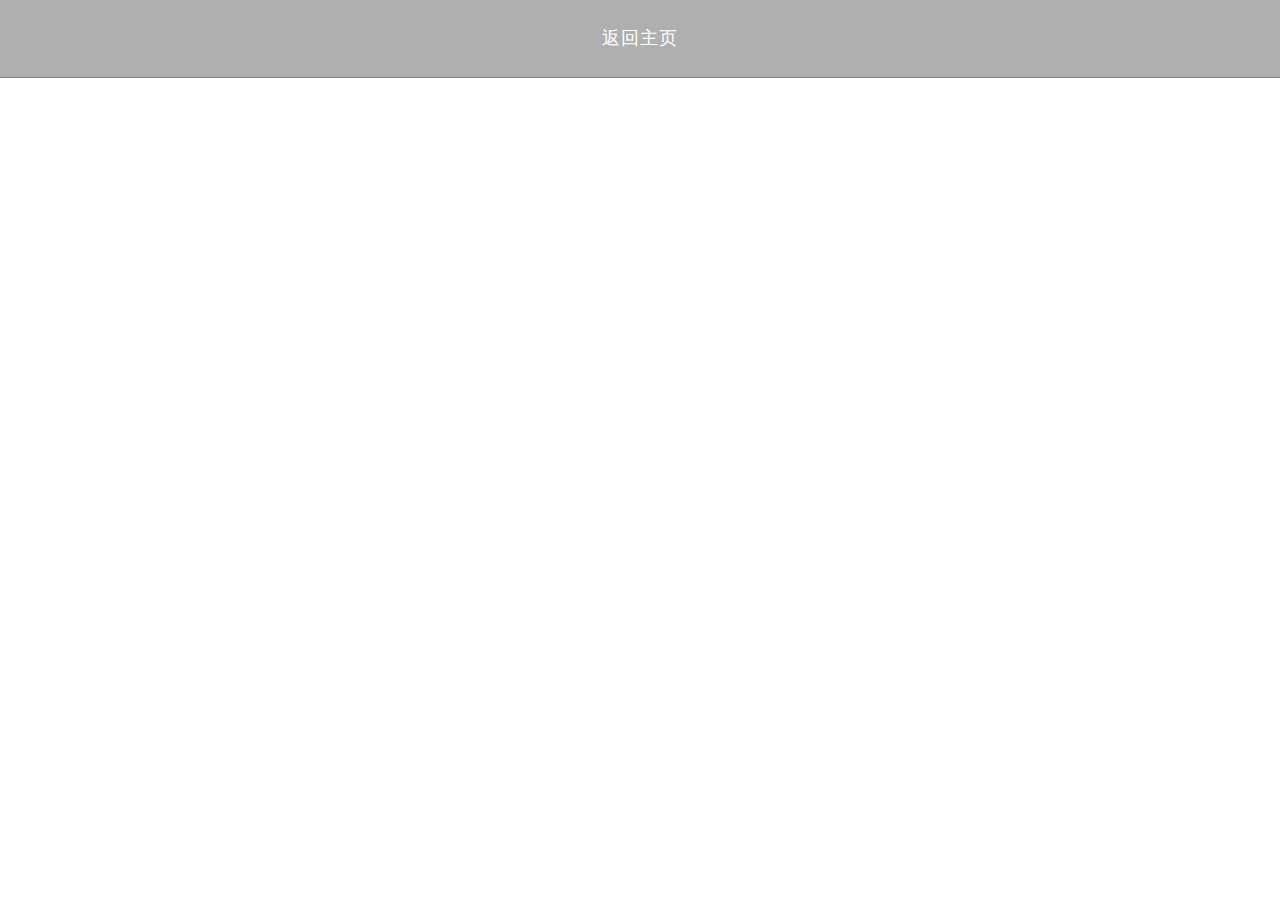
==== page1.html @ 69a890ba "Add files via upload" ====
<!DOCTYPE html>
<html>
<head>
    <title>一年一度军训季</title>
    <meta charset="utf-8">
    <link rel="stylesheet" type="text/css" href="css/css01.css">
</head>
<body class="page1" >
    <div id="haeder">
        <div id="nav-wrapper">
            <nav id="nav">
                <ul>
                    <li class="active"><a href="index.html">返回主页</a> </li>
                </ul>
            </nav>
        </div>
    </div>

<div class="flash">
    <div id="p1" class="p1" style="width: 1998px;font-size: 15em;color:white; font-family: 微软雅黑">2018届新生军训</div>
    <div id="p2" class="p2" style="width: 1998px;font-size: 15em;color:white;font-family: 微软雅黑">欢度2018年国庆</div>
</div>

</body>
</html>
---- css/css01.css ----
*{
	margin: 0;
	padding: 0;
}

/*基础*/
body{
	/*background:#F5F5F5;*/
	margin: 0 auto;
	width: 1998px;
}






/*主体*/
/*header*/

#header
{
	padding: 18em 10em 20em 10em;
	position: relative;
	background: url(../img/gate.jpg) repeat-y top center;
	background-attachment: fixed;
	background-size: cover;
	text-align:center;
}

#header:before
{
    position: absolute;
    left: 0;
    top: 0;
    width: 100%;
    height: 100%;
    background: rgba(64,64,64,0.1);
}


.homepage #header
{
	position: 12em 0 10em 0;
}

/*logo*/

#logo
{
	position: relative;
	z-index: 1;
}

#logo h1
{
}

#logo a
{
	display: inline-block;
	text-decoration: none;
	font-weight: 200;
	line-height: 1em;
	font-size: 6em;
	color:#fff;
	letter-spacing: -0.05em;
	font-family: Microsoft JhengHei;
	margin: 0 0 0 0;
	font-weight: border;
}

#logo span
{
	position: relative;
	top: 10px;
	font-size:1.5em;
	color: #fff;
	font-weight: bolder;
}


.p1
{
	margin-left: 8em;
	margin-right: 8em;
	padding-left: 15em;
	padding-right: 15em;
	font-size: 1.2em;
}

/*nav*/
#nav
{
}

#nav-wrapper
{	
	background: rgba(96,96,96,0.5);
	position: absolute;
	top: 0;
	left: 0;
	width: 100%;
	border-bottom: 1px grey solid;
}

#nav > ul
{
	margin: 0;
	padding: 0;
	text-align: center;
}

#nav > ul > li
{
	display: inline-block;
	border-right: 1px  white solid;
}

#nav > ul > li:last-child
{
	padding-right: 0;
	border-right: none;
}

#nav > ul > li > a
{
	display: inline-block;
	padding: 1.5em 1.5em;
	letter-spacing: 0.06em;
	text-decoration: none;
	font-size: 1.1em;
	color: #fff;


}

#nav li.active a
{
	color: #fff;
}

#nav > ul > li > ul
{
	display: none;
}

#feature
{
	padding:1.5em 0;
	font-size: 1.6em;

}

#feature .container
{
	margin-bottom: 3em;
	text-decoration: none;
	text-align: center;
}

#feature p
{
	line-height: 2em;
	font-size: 1.2em;
	text-align: center;
}

.row .u
{
/*	border:1px grey solid;*/
	display: inline-block;
	/*overflow: hidden;*/
	float: left;
	width: 600px;
	position: relative;
	left: 120px;
}

.u h3
{
	color: #5b5b5b;
	font-weight: bolder;
	padding-top: 1em;
	padding-bottom: 0.6em;
	text-align: center;
}

.button1
{
	display: inline-block;
	color: white;
	background-color: #5151a2;
	text-decoration: none;
	font-weight: bolder;
	position: relative;
	left: 220px;
	padding:1em 1em 1em 1em;
	border-radius: 0.25em;
	margin: 0px 10px 10px 10px;
}



 .container1 h2 
{
	padding-top: 1.1em;
	padding-bottom: 0.5em;
	color: #5b5b5b;
	font-family: Microsoft JhengHei;
}

.container1 p
{
	padding-right: 5em;
	padding-left: 5em;
	font-family: Microsoft JhengHei;
	padding-bottom: 3em;
}

/*.u1
{
	padding: 50px 10px 10px 50px;
	display: inline-block;
	float: left;
	position: relative;
	overflow: hidden;
	width: 200px;
	height: 150px;
}*/
.main
{
	display: inline-block;
	clear: left;
	background-color: #f1f1f1;
	/*border:2px red solid;*/
	/*z-index:-1;*/
	position: relative;
	top: 50px;
	font-family: Microsoft JhengHei;
	border-radius:(25px 25px 0 0)
}

.img
{
	/*border:2px blue solid;*/
	width: 80%;
	height: 450px;
	padding: 10px 0px 10px 0px;
	/*margin-bottom: 0px;*/
	display: inline-block;
	float: left;
	overflow: hidden;
	text-align: center;
	position: relative;
	top: 100px;
	left: 90px;
	background-color:  #f1f1f1;
	margin-left:0px;
	margin-bottom: 15px;
	/*box-shadow: 15px 20px black;*/
	border-radius:25px;
	/*background-color: grey;*/
}

.img img
{
	border-radius: 25px;
	box-shadow: 10px 10px grey;
}


.middle div
{
	font-size: 8em;
	text-align: center;
	font-family: Microsoft JhengHei;
	/*font-weight: bolder;*/
}

.middle
{
	background-image: url(../img/train.jpg);
	background-size: 1998px;
	height: 800px;
}










.main p
{
	padding: 50px 50px 50px 50px;
	display: inline-block;
	position: relative;
	bottom: 20px;

}



/*引脚*/

#footer
{
	font-family: Microsoft JhengHei;
	position: relative;
	bottom: -80px;
	background-color: #161616;
	/*border:2px red solid;*/
	clear: left;
	padding-bottom: 50px;
	margin-bottom:0px;
	text-align: center;
	padding: 120px 0 120px 50px;
	text-decoration: none;
}

li
{
	display: inline-block;
}


/*版权*/

#copyright
{
	border-top: 1px black solid;
	text-align: center;
	position: relative;
	display: inline-block;
	background-color:#161616;
	text-decoration: none;
	width: 80%;
}


#left,#right
		{
			float: left;
			text-align: center;
			height:2700px;

		}

		#left
		{
			width: 50%;
			background-color:#f1f1f1;
			/*background-image: url(../bondconstruct.jpg);*/
			position: relative;
			left: 50px;

		}

		#right
		{
			width: 50%;
			background-color:#f1f1f1;
			/*background-image: url(../bondconstruct.jpg);*/
			position: relative;
			right: 50px;
		}



		.tweet
		{
			text-align: center;
			background: url(../img/gate.jpg) repeat-y bottom center;
	    	background-attachment: fixed;
			background-size: 1998px;
			position: relative;
			top: 100px;
			/*border:2px red solid;*/
			width: 1998px;
			height: 500px;
			z-index: 2;
			padding: 50px 100px 0 50px;
			margin: 0;
		}

		.tweet .section
		{
			font-size: 50px;
			font-weight: bolder;
			font-family:  Microsoft JhengHei;
			color: white;
		}

		a
		{
			text-decoration: none;
			color: white;
		}
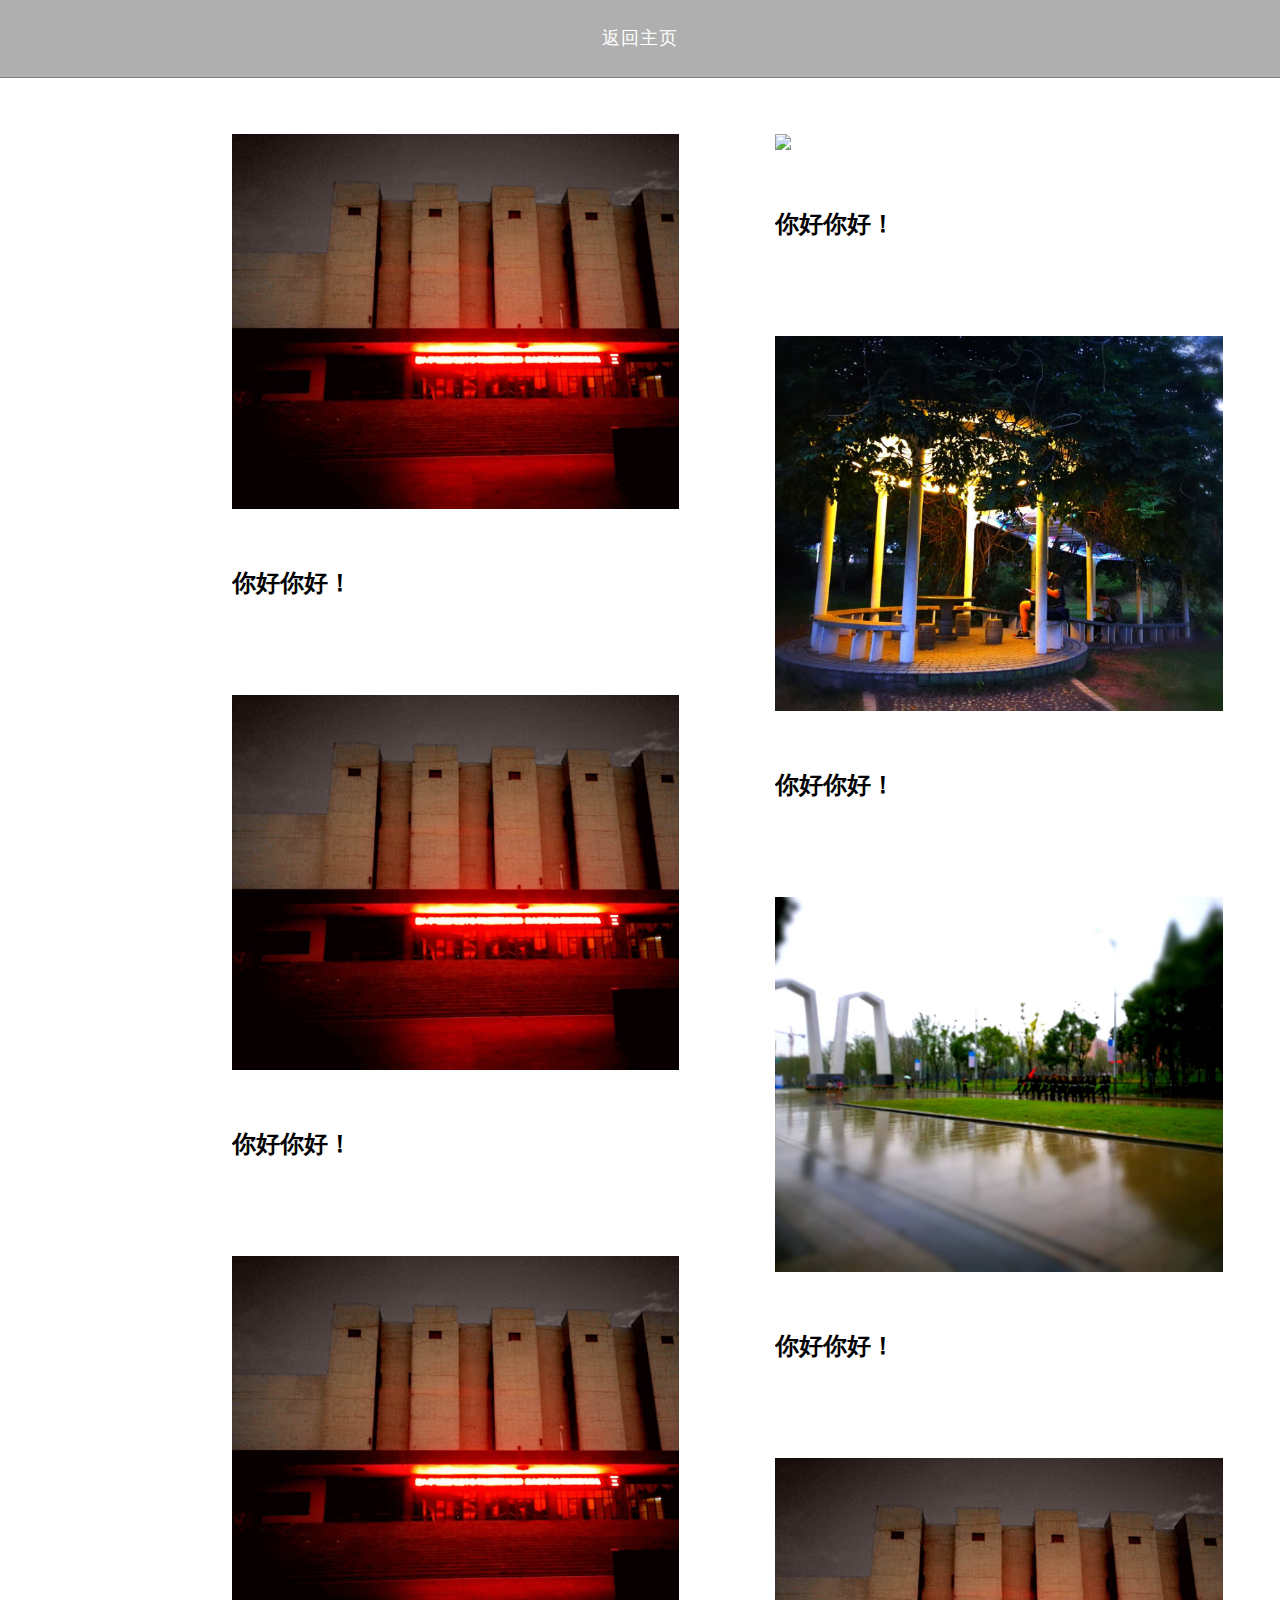
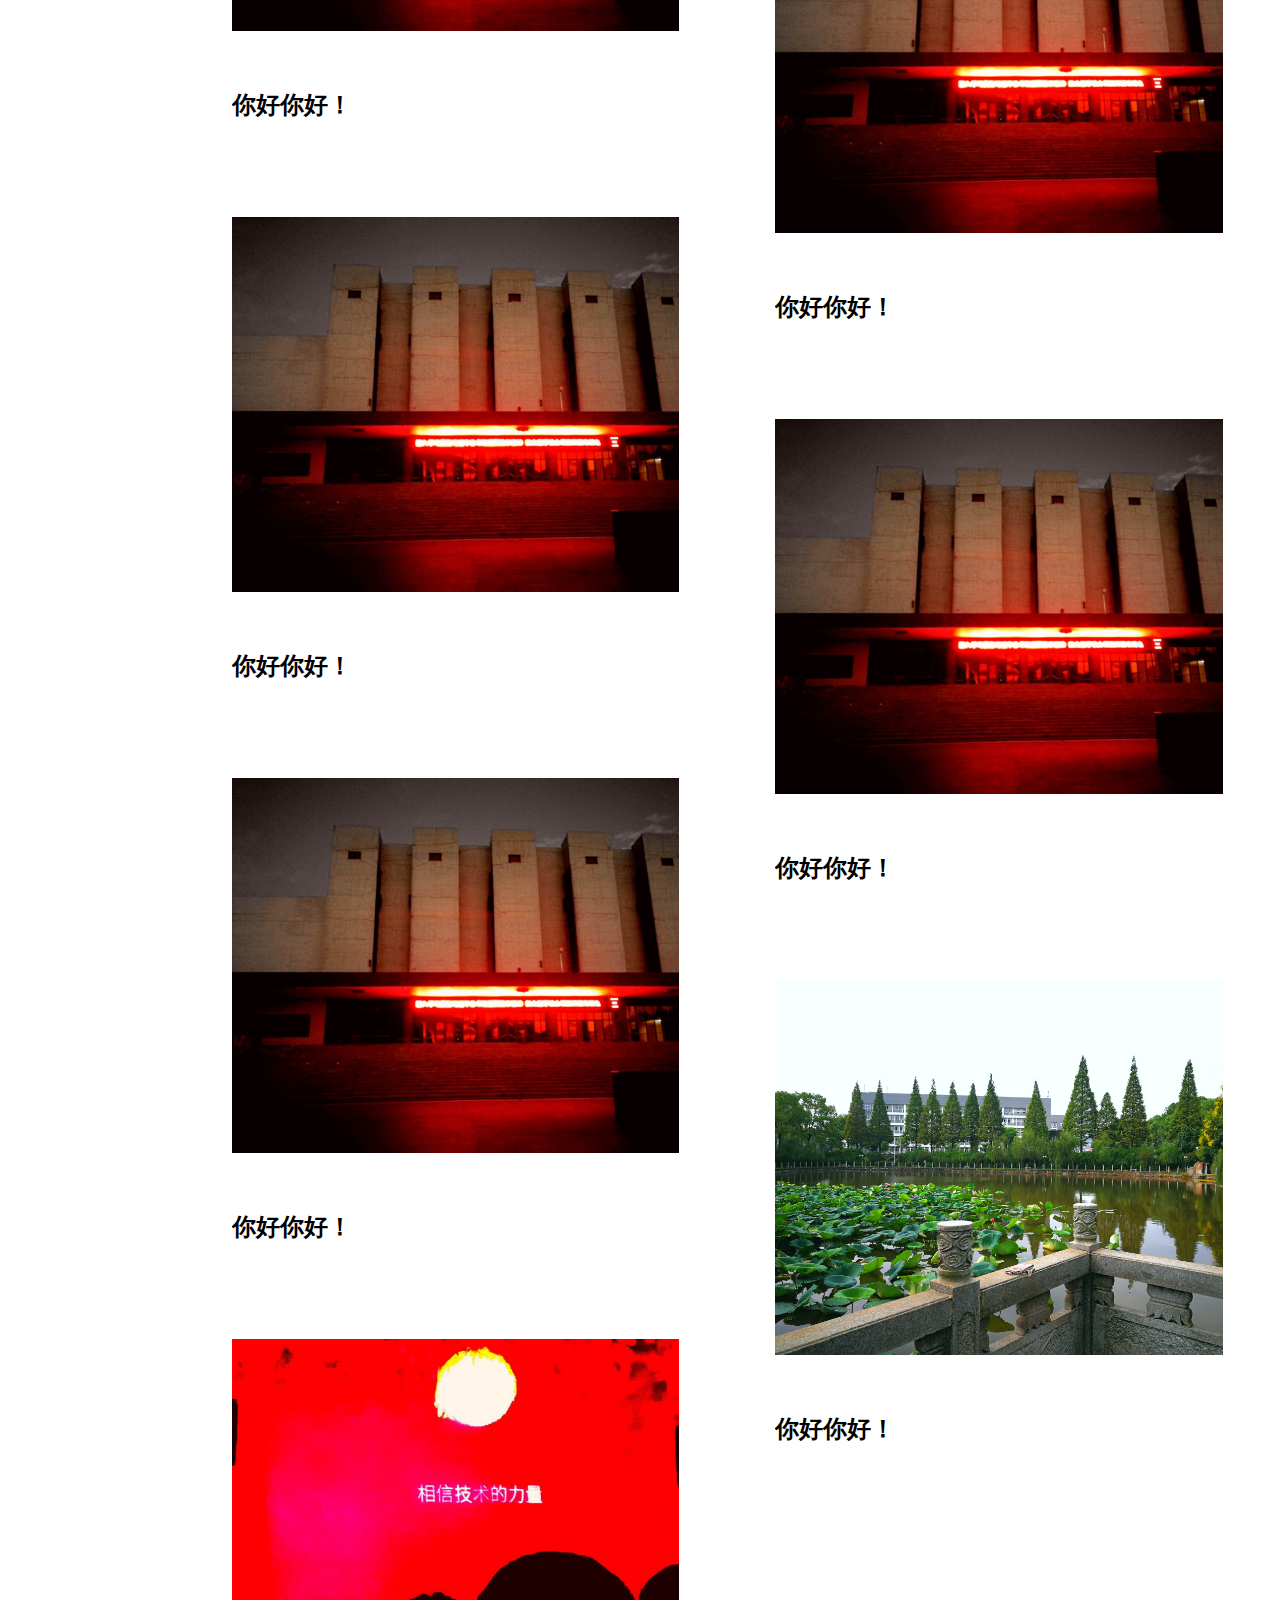
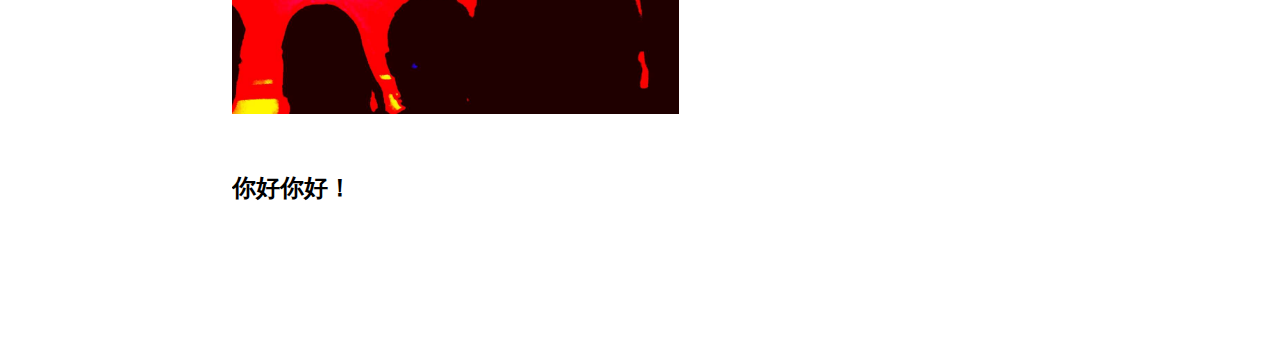
==== commit ce7ba9fa: "Add files via upload" ====
--- a/page1.html
+++ b/page1.html
@@ -4,6 +4,7 @@
     <title>一年一度军训季</title>
     <meta charset="utf-8">
     <link rel="stylesheet" type="text/css" href="css/css01.css">
+    <link rel="stylesheet" type="text/css" href="css/css02.css">
 </head>
 <body class="page1" >
     <div id="haeder">
@@ -16,10 +17,118 @@
         </div>
     </div>
 
-<div class="flash">
-    <div id="p1" class="p1" style="width: 1998px;font-size: 15em;color:white; font-family: 微软雅黑">2018届新生军训</div>
-    <div id="p2" class="p2" style="width: 1998px;font-size: 15em;color:white;font-family: 微软雅黑">欢度2018年国庆</div>
+<div class="out_masonry">
+    <div class="masonry" >
+        <div class="item">
+           <a href="page3.html"> <div class="inside"><img src="./img/club.jpg" width="500">
+               <br> <br> <br> <br>
+               <h2>你好你好！</h2>
+            </div></a>
+        </div>
+        <div class="item">
+            <a href="page3.html"> <div class="inside"><img src="./img/club.jpg" width="500">
+                <br> <br> <br> <br>
+                <h2>你好你好！</h2>
+            </div></a>
+        </div>
+        <div class="item">
+            <a href="page3.html"> <div class="inside"><img src="./img/club.jpg" width="500">
+                <br> <br> <br> <br>
+                <h2>你好你好！</h2>
+            </div></a>
+        </div>
+        <div class="item">
+            <a href="page3.html"> <div class="inside"><img src="./img/club.jpg" width="500">
+                <br> <br> <br> <br>
+                <h2>你好你好！</h2>
+            </div></a>
+        </div>
+        <div class="item">
+            <a href="page3.html"> <div class="inside"><img src="./img/club.jpg" width="500">
+                <br> <br> <br> <br>
+                <h2>你好你好！</h2>
+            </div></a>
+        </div>
+        <div class="item">
+            <a href="page3.html"> <div class="inside"><img src="./img/believe.jpg" width="500">
+                <br> <br> <br> <br>
+                <h2>你好你好！</h2>
+            </div></a>
+        </div>
+        <div class="item">
+            <a href="page3.html"> <div class="inside"><img src="./img/dorm.jpg" width="500">
+                <br> <br> <br> <br>
+                <h2>你好你好！</h2>
+            </div></a>
+        </div>
+        <div class="item">
+            <a href="page3.html"> <div class="inside"><img src="./img/light.jpg" width="500">
+                <br> <br> <br> <br>
+                <h2>你好你好！</h2>
+            </div></a>
+        </div>
+        <div class="item">
+            <a href="page3.html"> <div class="inside"><img src="./img/solider.jpg" width="500">
+                <br> <br> <br> <br>
+                <h2>你好你好！</h2>
+            </div></a>
+        </div>
+        <div class="item">
+            <a href="page3.html"> <div class="inside"><img src="./img/club.jpg" width="500">
+                <br> <br> <br> <br>
+                <h2>你好你好！</h2>
+            </div></a>
+        </div>
+        <div class="item">
+            <a href="page3.html"> <div class="inside"><img src="./img/club.jpg" width="500">
+                <br> <br> <br> <br>
+                <h2>你好你好！</h2>
+            </div></a>
+        </div>
+        <div class="item">
+            <a href="page3.html"> <div class="inside"><img src="./img/bird.jpg" width="500">
+                <br> <br> <br> <br>
+                <h2>你好你好！</h2>
+            </div></a>
+        </div>
+        <div class="item">
+            <a href="page3.html"> <div class="inside"><img src="./img/bondconstruct.jpg" width="500">
+                <br> <br> <br> <br>
+                <h2>你好你好！</h2>
+            </div></a>
+        </div>
+        <div class="item">
+            <a href="page3.html"> <div class="inside"><img src="./img/train.jpg" width="500">
+                <br> <br> <br> <br>
+                <h2>你好你好！</h2>
+            </div></a>
+        </div>
+        <div class="item">
+            <a href="page3.html"> <div class="inside"><img src="./img/gate.jpg" width="500">
+                <br> <br> <br> <br>
+                <h2>你好你好！</h2>
+            </div></a>
+        </div>
+        <div class="item">
+            <a href="page3.html"> <div class="inside"><img src="./img/canteen.jpg" width="500">
+                <br> <br> <br> <br>
+                <h2>你好你好！</h2>
+            </div></a>
+        </div>
+        <div class="item">
+            <a href="page3.html"> <div class="inside"><img src="./img/zhongqiu.jpg" width="500">
+                <br> <br> <br> <br>
+                <h2>你好你好！</h2>
+            </div></a>
+        </div>
+        <div class="item">
+            <a href="page3.html"> <div class="inside"><img src="./img/lake.jpg" width="500">
+                <br> <br> <br> <br>
+                <h2>你好你好！</h2>
+            </div></a>
+        </div>
 </div>
+
 
 </body>
 </html>--- a/css/css01.css
+++ b/css/css01.css
@@ -42,7 +42,7 @@
 
 .homepage #header
 {
-	position: 12em 0 10em 0;
+/*	position: 12em 0 10em 0;*/
 }
 
 /*logo*/
@@ -68,7 +68,6 @@
 	letter-spacing: -0.05em;
 	font-family: Microsoft JhengHei;
 	margin: 0 0 0 0;
-	font-weight: border;
 }
 
 #logo span
@@ -401,3 +400,74 @@
 			text-decoration: none;
 			color: white;
 		}
+
+
+        /*
+        -----------------------------------------------------------------------        */
+        /*page1*/
+
+
+
+        body.page1,html
+        {
+
+            margin: 0 auto;
+        }
+
+        .flash
+        {
+            width: 1998px;
+            height: 1000px;
+            overflow: hidden;
+            padding: 83px;
+            text-align: center;
+        }
+
+
+        .flash .p1
+        {
+            background: url("../img/train.jpg") no-repeat;
+            background-size: cover;
+            position: absolute;
+            display: block;
+            animation:myfirst 10s infinite;
+        }
+
+        .flash .p2
+        {
+            background: url("../img/guoqing.jpg") no-repeat;
+            background-size: cover;
+            position: absolute;
+            display: inline;
+            animation:mysecond 10s infinite;
+
+        }
+
+
+@keyframes myfirst
+{
+    0% {opacity: 100}
+    10% {opacity: 0}
+    30% {opacity: 100}
+    40% {opacity: 0}
+    50% {opacity: 100}
+    60% {opacity: 0}
+    70% {opacity: 100}
+    80% {opacity: 0}
+    90% {opacity: 100}
+    100% {opacity: 0}
+}
+
+@keyframes mysecond
+{
+    0% {opacity: 0}
+    10% {opacity: 100}
+    30% {opacity: 0}
+    40% {opacity: 100}
+    50% {opacity: 0}
+    60% {opacity: 100}
+    70% {opacity: 0}
+    80% {opacity: 100}
+    90% {opacity: 0}
+    100% {opacity: 100}
+}
--- a/css/css02.css
+++ b/css/css02.css
@@ -0,0 +1,28 @@
+.out_masonry
+{
+    background: url("../img/micai.jpg");
+    background-attachment: fixed;
+    background-repeat: repeat;
+    margin-top: -30px;
+}
+
+.masonry {
+    position: relative;
+    top: 100px;
+    column-count:3;
+    column-gap: 2em;
+    width: 80%;
+    margin:2em auto;
+}
+.item {
+    padding: 2em;
+    margin-bottom: 2em;
+    break-inside: avoid;
+    background: white;
+}
+
+.inside
+{
+    overflow: hidden;
+    color: black;
+}